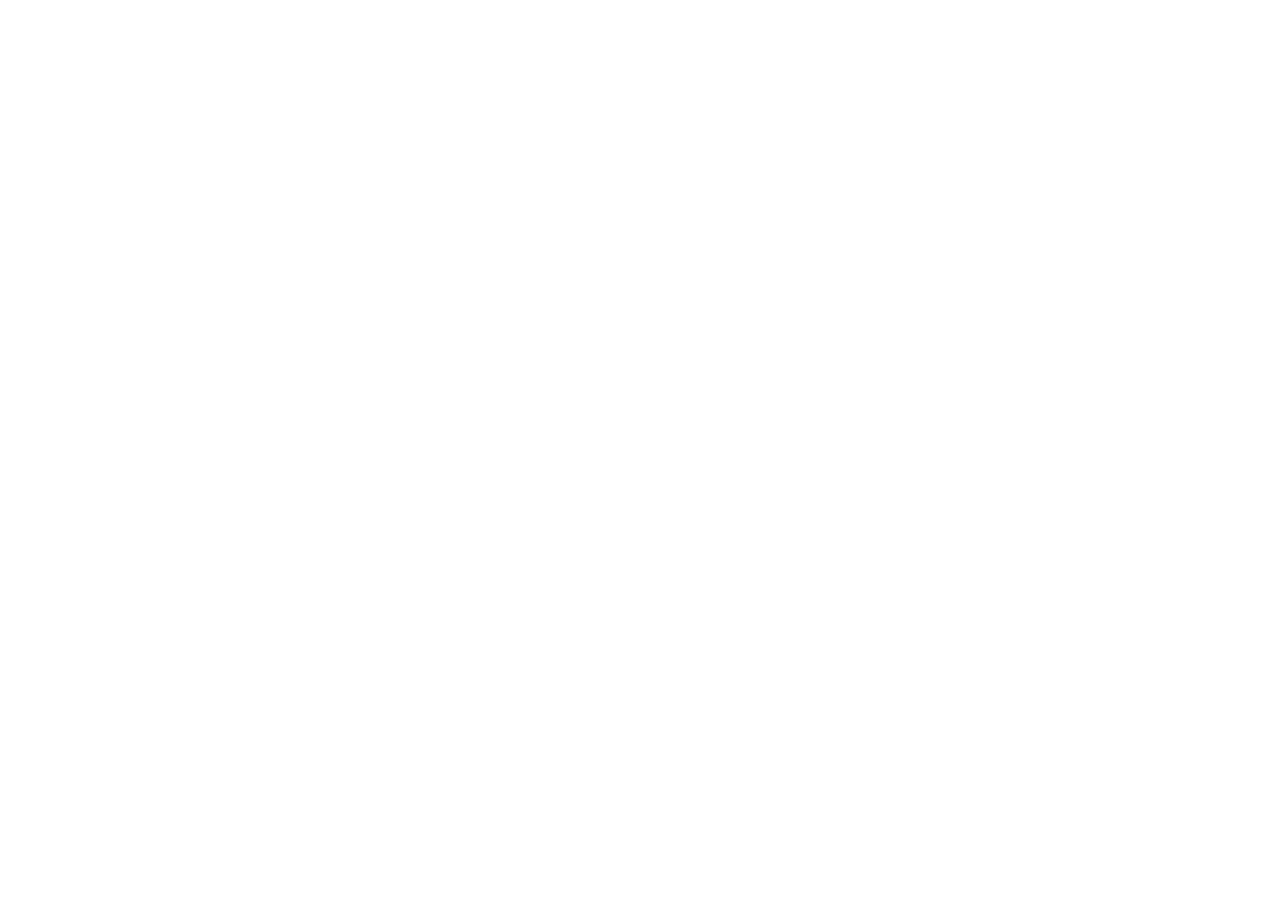
==== index.html @ 08375864 "primer commit" ====
<!DOCTYPE html>
<html lang="en">
<head>
    <meta charset="UTF-8">
    <meta name="viewport" content="width=device-width, initial-scale=1.0">
    <meta http-equiv="X-UA-Compatible" content="ie=edge">
    <title>Fundación niños y cáncer</title>
</head>
<body>
    
</body>
</html>
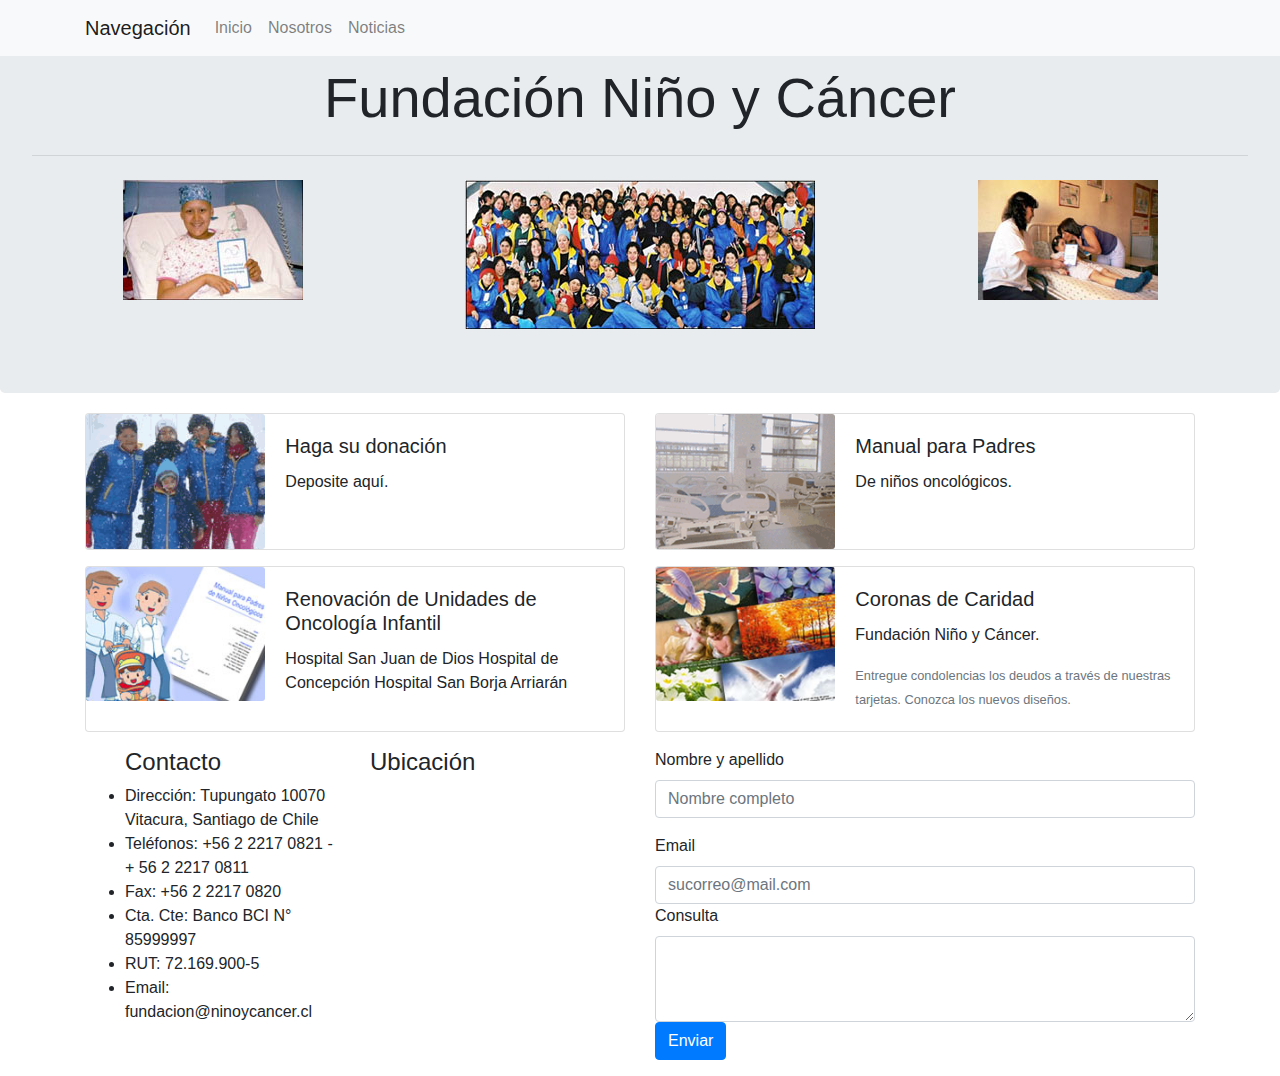
==== commit 55c87666: "index listo" ====
--- a/index.html
+++ b/index.html
@@ -1,12 +1,188 @@
-<!DOCTYPE html>
-<html lang="en">
-<head>
-    <meta charset="UTF-8">
-    <meta name="viewport" content="width=device-width, initial-scale=1.0">
-    <meta http-equiv="X-UA-Compatible" content="ie=edge">
-    <title>Fundación niños y cáncer</title>
-</head>
-<body>
-    
-</body>
-</html>+        <!DOCTYPE html>
+        <html lang="en">
+        <head>
+            <meta charset="UTF-8">
+            <meta name="viewport" content="width=device-width, initial-scale=1.0">
+            <meta http-equiv="X-UA-Compatible" content="ie=edge">
+            <title>Fundación niños y cáncer</title>
+            <link rel="stylesheet" href="https://stackpath.bootstrapcdn.com/bootstrap/4.3.1/css/bootstrap.min.css" integrity="sha384-ggOyR0iXCbMQv3Xipma34MD+dH/1fQ784/j6cY/iJTQUOhcWr7x9JvoRxT2MZw1T" crossorigin="anonymous">
+            <link rel="stylesheet" href="./assets/styles.css">
+        </head>
+        <body>
+                <div class="jumbotron centrar quitarbottom">
+                        <h1 class="display-4">Fundación Niño y Cáncer</h1>
+                        <p class="lead"></p>
+                        <hr class="my-4">
+                        <div class="container">
+                        <div class="row">
+                            <div class="col-sm-3">
+                                <img src="./assets/images/Pict0005.jpg" alt="img" class="img-fluid imagenbanner">
+                            </div>
+                            <div class="col-sm-6">
+                                    <img src="./assets/images/esqui.jpg" alt="img4" class="img-fluid imagenbanner">
+                                </div>
+                            <div class="col-sm-3">
+                                <img src="./assets/images/Pict0004.jpg" alt="img2" class="img-fluid imagenbanner">
+                            </div>
+                        </div>
+                    </div>
+                        </div>
+                    </div>
+                <nav class="navbar navbar-expand-lg navbar-light bg-light fixed-top">
+                    <div class="container ">
+                        <a class="navbar-brand" href="#">Navegación</a>
+                        <button class="navbar-toggler" type="button" data-toggle="collapse" data-target="#navbarNav" aria-controls="navbarNav" aria-expanded="false" aria-label="Toggle navigation">
+                        <span class="navbar-toggler-icon"></span>
+                        </button>
+                        <div class="collapse navbar-collapse" id="navbarNav">
+                            <ul class="navbar-nav">
+                                <li class="nav-item ">
+                                    <a class="nav-link" href="#">Inicio <span class="sr-only">(current)</span></a>
+                                </li>
+                                <li class="nav-item">
+                                    <a class="nav-link" href="./nosotros.html">Nosotros</a>
+                                </li>
+                                <li class="nav-item">
+                                    <a class="nav-link" href="./noticias.html">Noticias</a>
+                                </li>
+                
+                            </ul>
+                        </div>
+                    </div>
+                </nav>
+                <div class="container margensuperior">
+                <div class="row">
+
+                    <div class="col-sm-6">
+                            <div class="card mb-3" style="max-width: 540px;">
+                                    <div class="row no-gutters">
+                                      <div class="col-md-4">
+                                        <img src="./assets/images/gif1.gif" class="card-img" alt="...">
+                                      </div>
+                                      <div class="col-md-8">
+                                        <div class="card-body">
+                                          <h5 class="card-title">Haga su donación</h5>
+                                          <p class="card-text">Deposite aquí.</p>
+                                          <p class="card-text"><small class="text-muted"></small></p>
+                                        </div>
+                                      </div>
+                                    </div>
+                                  </div>
+                    </div>
+                    <div class="col-sm-6">
+                            <div class="card mb-3" style="max-width: 540px;">
+                                    <div class="row no-gutters">
+                                      <div class="col-md-4">
+                                        <img src="./assets/images/gif2.gif" class="card-img" alt="...">
+                                      </div>
+                                      <div class="col-md-8">
+                                        <div class="card-body">
+                                          <h5 class="card-title">Manual para Padres</h5>
+                                          <p class="card-text">De niños oncológicos.</p>
+                                          <p class="card-text"><small class="text-muted"></small></p>
+                                        </div>
+                                      </div>
+                                    </div>
+                                  </div>
+                    </div>
+                    <div class="col-sm-6">
+                            <div class="card mb-3" style="max-width: 540px;">
+                                    <div class="row no-gutters">
+                                      <div class="col-md-4">
+                                        <img src="./assets/images/gif3.jpg" class="card-img" alt="...">
+                                      </div>
+                                      <div class="col-md-8">
+                                        <div class="card-body">
+                                          <h5 class="card-title">Renovación de Unidades de Oncología Infantil</h5>
+                                          <p class="card-text">Hospital San Juan de Dios 
+                                                Hospital de Concepción 
+                                                Hospital San Borja Arriarán</p>
+                                          <p class="card-text"><small class="text-muted"></small></p>
+                                        </div>
+                                      </div>
+                                    </div>
+                                  </div>
+                    </div>
+                    
+                    <div class="col-sm-6">
+                            <div class="card mb-3" style="max-width: 540px;">
+                                    <div class="row no-gutters">
+                                      <div class="col-md-4">
+                                        <img src="./assets/images/gif4.jpg" class="card-img" alt="...">
+                                      </div>
+                                      <div class="col-md-8">
+                                        <div class="card-body">
+                                          <h5 class="card-title">Coronas de Caridad</h5>
+                                          <p class="card-text">Fundación Niño y Cáncer.</p>
+                                          <p class="card-text"><small class="text-muted">Entregue condolencias los deudos a través de nuestras tarjetas.
+                                                Conozca los nuevos diseños.</small></p>
+                                        </div>
+                                      </div>
+                                    </div>
+                                  </div>
+                    </div>
+                    
+                </div>
+            </div>
+            <footer>
+                <div class="container">
+                <div class="row">
+                    <div class="col-sm-3">
+                        <ul>
+                            <h4>Contacto</h4>
+                                <li> Dirección:
+                                Tupungato 10070 Vitacura, Santiago de Chile</li>
+                                <li>Teléfonos:
+                                +56 2 2217 0821 - + 56 2 2217 0811</li>
+                                <li>Fax:
+                                +56 2 2217 0820</li>
+                                <li>Cta. Cte:
+                                Banco BCI N° 85999997</li>
+                                <li>RUT:
+                                72.169.900-5</li>
+                                <li>Email:
+                                fundacion@ninoycancer.cl</li>
+                        
+                        </ul>
+                    </div>
+                    <div class="col-sm-3">
+                        <h4>Ubicación</h4>
+                            <div class="embed-responsive embed-responsive-4by3">
+                            <iframe src="https://www.google.com/maps/embed?pb=!1m14!1m8!1m3!1d13326.047386104729!2d-70.5368983!3d-33.3838082!3m2!1i1024!2i768!4f13.1!3m3!1m2!1s0x0%3A0x75682cb0ad81a60e!2sFundaci%C3%B3n+Ni%C3%B1o+y+Cancer!5e0!3m2!1ses-419!2scl!4v1556813041295!5m2!1ses-419!2scl" width="600" height="450" frameborder="0" style="border:0" allowfullscreen></iframe>
+                            </div>
+
+                    </div>
+                    <div class="col-sm-6">
+                            <form>
+                                    <div class="form-group">
+                                      <label for="exampleFormControlInput1">Nombre y apellido</label>
+                                      <input type="text" class="form-control" id="exampleFormControlInput1" placeholder="Nombre completo">
+                                    </div>     
+                                    <label for="exampleFormControlInput1">Email</label>
+                                      <input type="email" class="form-control" id="exampleFormControlInput1" placeholder="sucorreo@mail.com">
+                                      <div class="form-group">
+                                            <label for="exampleFormControlTextarea1">Consulta</label>
+                                            <textarea class="form-control" id="exampleFormControlTextarea1" rows="3"></textarea>
+                                            <button type="submit" class="btn btn-primary ">Enviar</button>
+                                          </div>
+                                    </div>                                 
+                                    
+                                    
+                                  </form>
+
+                    </div>
+
+                </div>
+            </div>
+            </footer>
+
+                                            
+
+            
+
+
+            <script src="https://code.jquery.com/jquery-3.3.1.slim.min.js" integrity="sha384-q8i/X+965DzO0rT7abK41JStQIAqVgRVzpbzo5smXKp4YfRvH+8abtTE1Pi6jizo" crossorigin="anonymous"></script>
+        <script src="https://cdnjs.cloudflare.com/ajax/libs/popper.js/1.14.7/umd/popper.min.js" integrity="sha384-UO2eT0CpHqdSJQ6hJty5KVphtPhzWj9WO1clHTMGa3JDZwrnQq4sF86dIHNDz0W1" crossorigin="anonymous"></script>
+        <script src="https://stackpath.bootstrapcdn.com/bootstrap/4.3.1/js/bootstrap.min.js" integrity="sha384-JjSmVgyd0p3pXB1rRibZUAYoIIy6OrQ6VrjIEaFf/nJGzIxFDsf4x0xIM+B07jRM" crossorigin="anonymous"></script>
+        </body>
+        </html>--- a/assets/styles.css
+++ b/assets/styles.css
@@ -0,0 +1,9 @@
+.centrar{
+    text-align: center;
+}
+.quitarbottom{
+    margin-bottom: 0%;
+}
+.margensuperior{
+    margin-top: 20px;
+}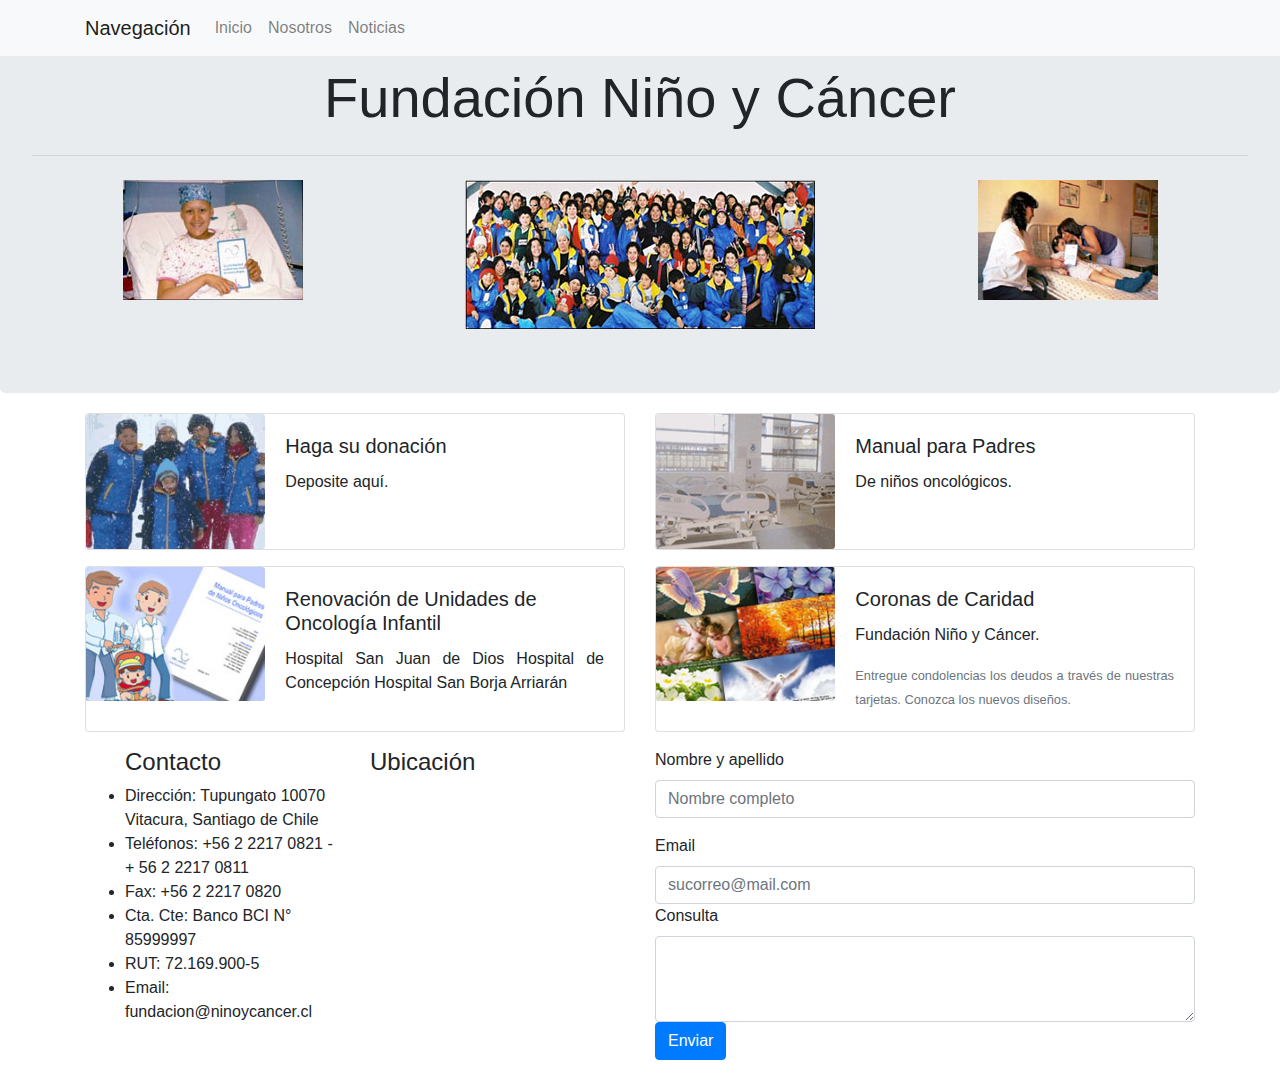
==== commit a261d349: "pagina nosotros lista" ====
--- a/index.html
+++ b/index.html
@@ -1,188 +1,188 @@
-        <!DOCTYPE html>
-        <html lang="en">
-        <head>
-            <meta charset="UTF-8">
-            <meta name="viewport" content="width=device-width, initial-scale=1.0">
-            <meta http-equiv="X-UA-Compatible" content="ie=edge">
-            <title>Fundación niños y cáncer</title>
-            <link rel="stylesheet" href="https://stackpath.bootstrapcdn.com/bootstrap/4.3.1/css/bootstrap.min.css" integrity="sha384-ggOyR0iXCbMQv3Xipma34MD+dH/1fQ784/j6cY/iJTQUOhcWr7x9JvoRxT2MZw1T" crossorigin="anonymous">
-            <link rel="stylesheet" href="./assets/styles.css">
-        </head>
-        <body>
-                <div class="jumbotron centrar quitarbottom">
-                        <h1 class="display-4">Fundación Niño y Cáncer</h1>
-                        <p class="lead"></p>
-                        <hr class="my-4">
-                        <div class="container">
-                        <div class="row">
-                            <div class="col-sm-3">
-                                <img src="./assets/images/Pict0005.jpg" alt="img" class="img-fluid imagenbanner">
-                            </div>
-                            <div class="col-sm-6">
-                                    <img src="./assets/images/esqui.jpg" alt="img4" class="img-fluid imagenbanner">
+            <!DOCTYPE html>
+            <html lang="en">
+            <head>
+                <meta charset="UTF-8">
+                <meta name="viewport" content="width=device-width, initial-scale=1.0">
+                <meta http-equiv="X-UA-Compatible" content="ie=edge">
+                <title>Fundación niños y cáncer</title>
+                <link rel="stylesheet" href="https://stackpath.bootstrapcdn.com/bootstrap/4.3.1/css/bootstrap.min.css" integrity="sha384-ggOyR0iXCbMQv3Xipma34MD+dH/1fQ784/j6cY/iJTQUOhcWr7x9JvoRxT2MZw1T" crossorigin="anonymous">
+                <link rel="stylesheet" href="./assets/styles.css">
+            </head>
+            <body>
+                    <div class="jumbotron centrar quitarbottom">
+                            <h1 class="display-4">Fundación Niño y Cáncer</h1>
+                            <p class="lead"></p>
+                            <hr class="my-4">
+                            <div class="container">
+                            <div class="row">
+                                <div class="col-sm-3">
+                                    <img src="./assets/images/Pict0005.jpg" alt="img" class="img-fluid imagenbanner">
                                 </div>
-                            <div class="col-sm-3">
-                                <img src="./assets/images/Pict0004.jpg" alt="img2" class="img-fluid imagenbanner">
+                                <div class="col-sm-6">
+                                        <img src="./assets/images/esqui.jpg" alt="img4" class="img-fluid imagenbanner">
+                                    </div>
+                                <div class="col-sm-3">
+                                    <img src="./assets/images/Pict0004.jpg" alt="img2" class="img-fluid imagenbanner">
+                                </div>
                             </div>
                         </div>
+                            </div>
+                        </div>
+                    <nav class="navbar navbar-expand-lg navbar-light bg-light fixed-top">
+                        <div class="container ">
+                            <a class="navbar-brand" href="#">Navegación</a>
+                            <button class="navbar-toggler" type="button" data-toggle="collapse" data-target="#navbarNav" aria-controls="navbarNav" aria-expanded="false" aria-label="Toggle navigation">
+                            <span class="navbar-toggler-icon"></span>
+                            </button>
+                            <div class="collapse navbar-collapse" id="navbarNav">
+                                <ul class="navbar-nav">
+                                    <li class="nav-item ">
+                                        <a class="nav-link" href="#">Inicio <span class="sr-only">(current)</span></a>
+                                    </li>
+                                    <li class="nav-item">
+                                        <a class="nav-link" href="./nosotros.html">Nosotros</a>
+                                    </li>
+                                    <li class="nav-item">
+                                        <a class="nav-link" href="./noticias.html">Noticias</a>
+                                    </li>
+                    
+                                </ul>
+                            </div>
+                        </div>
+                    </nav>
+                    <div class="container margensuperior">
+                    <div class="row">
+
+                        <div class="col-sm-6">
+                                <div class="card mb-3" style="max-width: 540px;">
+                                        <div class="row no-gutters">
+                                        <div class="col-md-4">
+                                            <img src="./assets/images/gif1.gif" class="card-img" alt="..." class="img-fluid" >
+                                        </div>
+                                        <div class="col-md-8">
+                                            <div class="card-body">
+                                            <h5 class="card-title">Haga su donación</h5>
+                                            <p class="card-text">Deposite aquí.</p>
+                                            <p class="card-text"><small class="text-muted"></small></p>
+                                            </div>
+                                        </div>
+                                        </div>
+                                    </div>
+                        </div>
+                        <div class="col-sm-6">
+                                <div class="card mb-3" style="max-width: 540px;">
+                                        <div class="row no-gutters">
+                                        <div class="col-md-4">
+                                            <img src="./assets/images/gif2.gif" class="card-img" alt="..." class="img-fluid">
+                                        </div>
+                                        <div class="col-md-8">
+                                            <div class="card-body">
+                                            <h5 class="card-title">Manual para Padres</h5>
+                                            <p class="card-text">De niños oncológicos.</p>
+                                            <p class="card-text"><small class="text-muted"></small></p>
+                                            </div>
+                                        </div>
+                                        </div>
+                                    </div>
+                        </div>
+                        <div class="col-sm-6">
+                                <div class="card mb-3" style="max-width: 540px;">
+                                        <div class="row no-gutters">
+                                        <div class="col-md-4">
+                                            <img src="./assets/images/gif3.jpg" class="card-img" alt="..." class="img-fluid">
+                                        </div>
+                                        <div class="col-md-8">
+                                            <div class="card-body">
+                                            <h5 class="card-title">Renovación de Unidades de Oncología Infantil</h5>
+                                            <p class="card-text">Hospital San Juan de Dios 
+                                                    Hospital de Concepción 
+                                                    Hospital San Borja Arriarán</p>
+                                            <p class="card-text"><small class="text-muted"></small></p>
+                                            </div>
+                                        </div>
+                                        </div>
+                                    </div>
+                        </div>
+                        
+                        <div class="col-sm-6">
+                                <div class="card mb-3" style="max-width: 540px;">
+                                        <div class="row no-gutters">
+                                        <div class="col-md-4">
+                                            <img src="./assets/images/gif4.jpg" class="card-img" alt="..." class="img-fluid">
+                                        </div>
+                                        <div class="col-md-8">
+                                            <div class="card-body">
+                                            <h5 class="card-title">Coronas de Caridad</h5>
+                                            <p class="card-text">Fundación Niño y Cáncer.</p>
+                                            <p class="card-text"><small class="text-muted">Entregue condolencias los deudos a través de nuestras tarjetas.
+                                                    Conozca los nuevos diseños.</small></p>
+                                            </div>
+                                        </div>
+                                        </div>
+                                    </div>
+                        </div>
+                        
                     </div>
-                        </div>
-                    </div>
-                <nav class="navbar navbar-expand-lg navbar-light bg-light fixed-top">
-                    <div class="container ">
-                        <a class="navbar-brand" href="#">Navegación</a>
-                        <button class="navbar-toggler" type="button" data-toggle="collapse" data-target="#navbarNav" aria-controls="navbarNav" aria-expanded="false" aria-label="Toggle navigation">
-                        <span class="navbar-toggler-icon"></span>
-                        </button>
-                        <div class="collapse navbar-collapse" id="navbarNav">
-                            <ul class="navbar-nav">
-                                <li class="nav-item ">
-                                    <a class="nav-link" href="#">Inicio <span class="sr-only">(current)</span></a>
-                                </li>
-                                <li class="nav-item">
-                                    <a class="nav-link" href="./nosotros.html">Nosotros</a>
-                                </li>
-                                <li class="nav-item">
-                                    <a class="nav-link" href="./noticias.html">Noticias</a>
-                                </li>
-                
+                </div>
+                <footer>
+                    <div class="container">
+                    <div class="row">
+                        <div class="col-sm-3">
+                            <ul>
+                                <h4>Contacto</h4>
+                                    <li> Dirección:
+                                    Tupungato 10070 Vitacura, Santiago de Chile</li>
+                                    <li>Teléfonos:
+                                    +56 2 2217 0821 - + 56 2 2217 0811</li>
+                                    <li>Fax:
+                                    +56 2 2217 0820</li>
+                                    <li>Cta. Cte:
+                                    Banco BCI N° 85999997</li>
+                                    <li>RUT:
+                                    72.169.900-5</li>
+                                    <li>Email:
+                                    fundacion@ninoycancer.cl</li>
+                            
                             </ul>
                         </div>
-                    </div>
-                </nav>
-                <div class="container margensuperior">
-                <div class="row">
+                        <div class="col-sm-3">
+                            <h4>Ubicación</h4>
+                                <div class="embed-responsive embed-responsive-4by3">
+                                <iframe src="https://www.google.com/maps/embed?pb=!1m14!1m8!1m3!1d13326.047386104729!2d-70.5368983!3d-33.3838082!3m2!1i1024!2i768!4f13.1!3m3!1m2!1s0x0%3A0x75682cb0ad81a60e!2sFundaci%C3%B3n+Ni%C3%B1o+y+Cancer!5e0!3m2!1ses-419!2scl!4v1556813041295!5m2!1ses-419!2scl" width="600" height="450" frameborder="0" style="border:0" allowfullscreen></iframe>
+                                </div>
 
-                    <div class="col-sm-6">
-                            <div class="card mb-3" style="max-width: 540px;">
-                                    <div class="row no-gutters">
-                                      <div class="col-md-4">
-                                        <img src="./assets/images/gif1.gif" class="card-img" alt="...">
-                                      </div>
-                                      <div class="col-md-8">
-                                        <div class="card-body">
-                                          <h5 class="card-title">Haga su donación</h5>
-                                          <p class="card-text">Deposite aquí.</p>
-                                          <p class="card-text"><small class="text-muted"></small></p>
-                                        </div>
-                                      </div>
-                                    </div>
-                                  </div>
-                    </div>
-                    <div class="col-sm-6">
-                            <div class="card mb-3" style="max-width: 540px;">
-                                    <div class="row no-gutters">
-                                      <div class="col-md-4">
-                                        <img src="./assets/images/gif2.gif" class="card-img" alt="...">
-                                      </div>
-                                      <div class="col-md-8">
-                                        <div class="card-body">
-                                          <h5 class="card-title">Manual para Padres</h5>
-                                          <p class="card-text">De niños oncológicos.</p>
-                                          <p class="card-text"><small class="text-muted"></small></p>
-                                        </div>
-                                      </div>
-                                    </div>
-                                  </div>
-                    </div>
-                    <div class="col-sm-6">
-                            <div class="card mb-3" style="max-width: 540px;">
-                                    <div class="row no-gutters">
-                                      <div class="col-md-4">
-                                        <img src="./assets/images/gif3.jpg" class="card-img" alt="...">
-                                      </div>
-                                      <div class="col-md-8">
-                                        <div class="card-body">
-                                          <h5 class="card-title">Renovación de Unidades de Oncología Infantil</h5>
-                                          <p class="card-text">Hospital San Juan de Dios 
-                                                Hospital de Concepción 
-                                                Hospital San Borja Arriarán</p>
-                                          <p class="card-text"><small class="text-muted"></small></p>
-                                        </div>
-                                      </div>
-                                    </div>
-                                  </div>
-                    </div>
-                    
-                    <div class="col-sm-6">
-                            <div class="card mb-3" style="max-width: 540px;">
-                                    <div class="row no-gutters">
-                                      <div class="col-md-4">
-                                        <img src="./assets/images/gif4.jpg" class="card-img" alt="...">
-                                      </div>
-                                      <div class="col-md-8">
-                                        <div class="card-body">
-                                          <h5 class="card-title">Coronas de Caridad</h5>
-                                          <p class="card-text">Fundación Niño y Cáncer.</p>
-                                          <p class="card-text"><small class="text-muted">Entregue condolencias los deudos a través de nuestras tarjetas.
-                                                Conozca los nuevos diseños.</small></p>
-                                        </div>
-                                      </div>
-                                    </div>
-                                  </div>
-                    </div>
-                    
-                </div>
-            </div>
-            <footer>
-                <div class="container">
-                <div class="row">
-                    <div class="col-sm-3">
-                        <ul>
-                            <h4>Contacto</h4>
-                                <li> Dirección:
-                                Tupungato 10070 Vitacura, Santiago de Chile</li>
-                                <li>Teléfonos:
-                                +56 2 2217 0821 - + 56 2 2217 0811</li>
-                                <li>Fax:
-                                +56 2 2217 0820</li>
-                                <li>Cta. Cte:
-                                Banco BCI N° 85999997</li>
-                                <li>RUT:
-                                72.169.900-5</li>
-                                <li>Email:
-                                fundacion@ninoycancer.cl</li>
-                        
-                        </ul>
-                    </div>
-                    <div class="col-sm-3">
-                        <h4>Ubicación</h4>
-                            <div class="embed-responsive embed-responsive-4by3">
-                            <iframe src="https://www.google.com/maps/embed?pb=!1m14!1m8!1m3!1d13326.047386104729!2d-70.5368983!3d-33.3838082!3m2!1i1024!2i768!4f13.1!3m3!1m2!1s0x0%3A0x75682cb0ad81a60e!2sFundaci%C3%B3n+Ni%C3%B1o+y+Cancer!5e0!3m2!1ses-419!2scl!4v1556813041295!5m2!1ses-419!2scl" width="600" height="450" frameborder="0" style="border:0" allowfullscreen></iframe>
-                            </div>
+                        </div>
+                        <div class="col-sm-6">
+                                <form>
+                                        <div class="form-group">
+                                        <label for="exampleFormControlInput1">Nombre y apellido</label>
+                                        <input type="text" class="form-control" id="exampleFormControlInput1" placeholder="Nombre completo">
+                                        </div>     
+                                        <label for="exampleFormControlInput1">Email</label>
+                                        <input type="email" class="form-control" id="exampleFormControlInput1" placeholder="sucorreo@mail.com">
+                                        <div class="form-group">
+                                                <label for="exampleFormControlTextarea1">Consulta</label>
+                                                <textarea class="form-control" id="exampleFormControlTextarea1" rows="3"></textarea>
+                                                <button type="submit" class="btn btn-primary ">Enviar</button>
+                                            </div>
+                                        </div>                                 
+                                        
+                                        
+                                    </form>
+
+                        </div>
 
                     </div>
-                    <div class="col-sm-6">
-                            <form>
-                                    <div class="form-group">
-                                      <label for="exampleFormControlInput1">Nombre y apellido</label>
-                                      <input type="text" class="form-control" id="exampleFormControlInput1" placeholder="Nombre completo">
-                                    </div>     
-                                    <label for="exampleFormControlInput1">Email</label>
-                                      <input type="email" class="form-control" id="exampleFormControlInput1" placeholder="sucorreo@mail.com">
-                                      <div class="form-group">
-                                            <label for="exampleFormControlTextarea1">Consulta</label>
-                                            <textarea class="form-control" id="exampleFormControlTextarea1" rows="3"></textarea>
-                                            <button type="submit" class="btn btn-primary ">Enviar</button>
-                                          </div>
-                                    </div>                                 
-                                    
-                                    
-                                  </form>
+                </div>
+                </footer>
 
-                    </div>
+                                                
 
-                </div>
-            </div>
-            </footer>
-
-                                            
-
-            
+                
 
 
-            <script src="https://code.jquery.com/jquery-3.3.1.slim.min.js" integrity="sha384-q8i/X+965DzO0rT7abK41JStQIAqVgRVzpbzo5smXKp4YfRvH+8abtTE1Pi6jizo" crossorigin="anonymous"></script>
-        <script src="https://cdnjs.cloudflare.com/ajax/libs/popper.js/1.14.7/umd/popper.min.js" integrity="sha384-UO2eT0CpHqdSJQ6hJty5KVphtPhzWj9WO1clHTMGa3JDZwrnQq4sF86dIHNDz0W1" crossorigin="anonymous"></script>
-        <script src="https://stackpath.bootstrapcdn.com/bootstrap/4.3.1/js/bootstrap.min.js" integrity="sha384-JjSmVgyd0p3pXB1rRibZUAYoIIy6OrQ6VrjIEaFf/nJGzIxFDsf4x0xIM+B07jRM" crossorigin="anonymous"></script>
-        </body>
-        </html>+                <script src="https://code.jquery.com/jquery-3.3.1.slim.min.js" integrity="sha384-q8i/X+965DzO0rT7abK41JStQIAqVgRVzpbzo5smXKp4YfRvH+8abtTE1Pi6jizo" crossorigin="anonymous"></script>
+            <script src="https://cdnjs.cloudflare.com/ajax/libs/popper.js/1.14.7/umd/popper.min.js" integrity="sha384-UO2eT0CpHqdSJQ6hJty5KVphtPhzWj9WO1clHTMGa3JDZwrnQq4sF86dIHNDz0W1" crossorigin="anonymous"></script>
+            <script src="https://stackpath.bootstrapcdn.com/bootstrap/4.3.1/js/bootstrap.min.js" integrity="sha384-JjSmVgyd0p3pXB1rRibZUAYoIIy6OrQ6VrjIEaFf/nJGzIxFDsf4x0xIM+B07jRM" crossorigin="anonymous"></script>
+            </body>
+            </html>--- a/assets/styles.css
+++ b/assets/styles.css
@@ -6,4 +6,7 @@
 }
 .margensuperior{
     margin-top: 20px;
+}
+p{
+    text-align: justify;
 }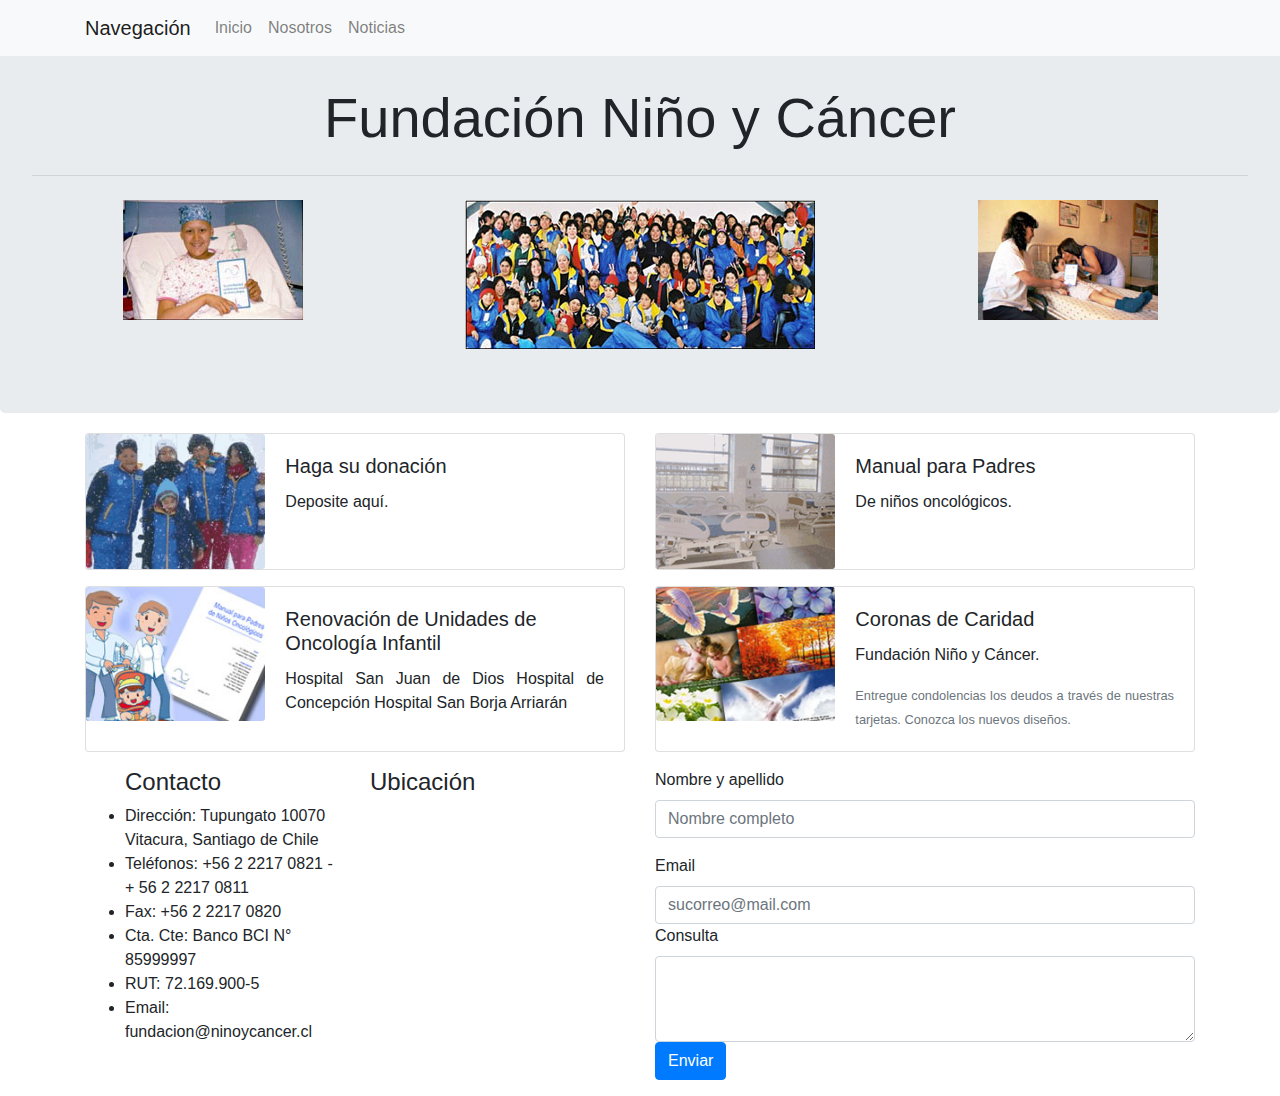
==== commit 127edb77: "corregidos margenes" ====
--- a/index.html
+++ b/index.html
@@ -9,7 +9,7 @@
                 <link rel="stylesheet" href="./assets/styles.css">
             </head>
             <body>
-                    <div class="jumbotron centrar quitarbottom">
+                    <div class="jumbotron centrar quitarbottom margensuperior">
                             <h1 class="display-4">Fundación Niño y Cáncer</h1>
                             <p class="lead"></p>
                             <hr class="my-4">
@@ -37,7 +37,7 @@
                             <div class="collapse navbar-collapse" id="navbarNav">
                                 <ul class="navbar-nav">
                                     <li class="nav-item ">
-                                        <a class="nav-link" href="#">Inicio <span class="sr-only">(current)</span></a>
+                                        <a class="nav-link" href="./index.html">Inicio <span class="sr-only">(current)</span></a>
                                     </li>
                                     <li class="nav-item">
                                         <a class="nav-link" href="./nosotros.html">Nosotros</a>
--- a/assets/styles.css
+++ b/assets/styles.css
@@ -7,6 +7,9 @@
 .margensuperior{
     margin-top: 20px;
 }
+.margeninferior{
+    margin-bottom: 20px;
+}
 p{
     text-align: justify;
 }